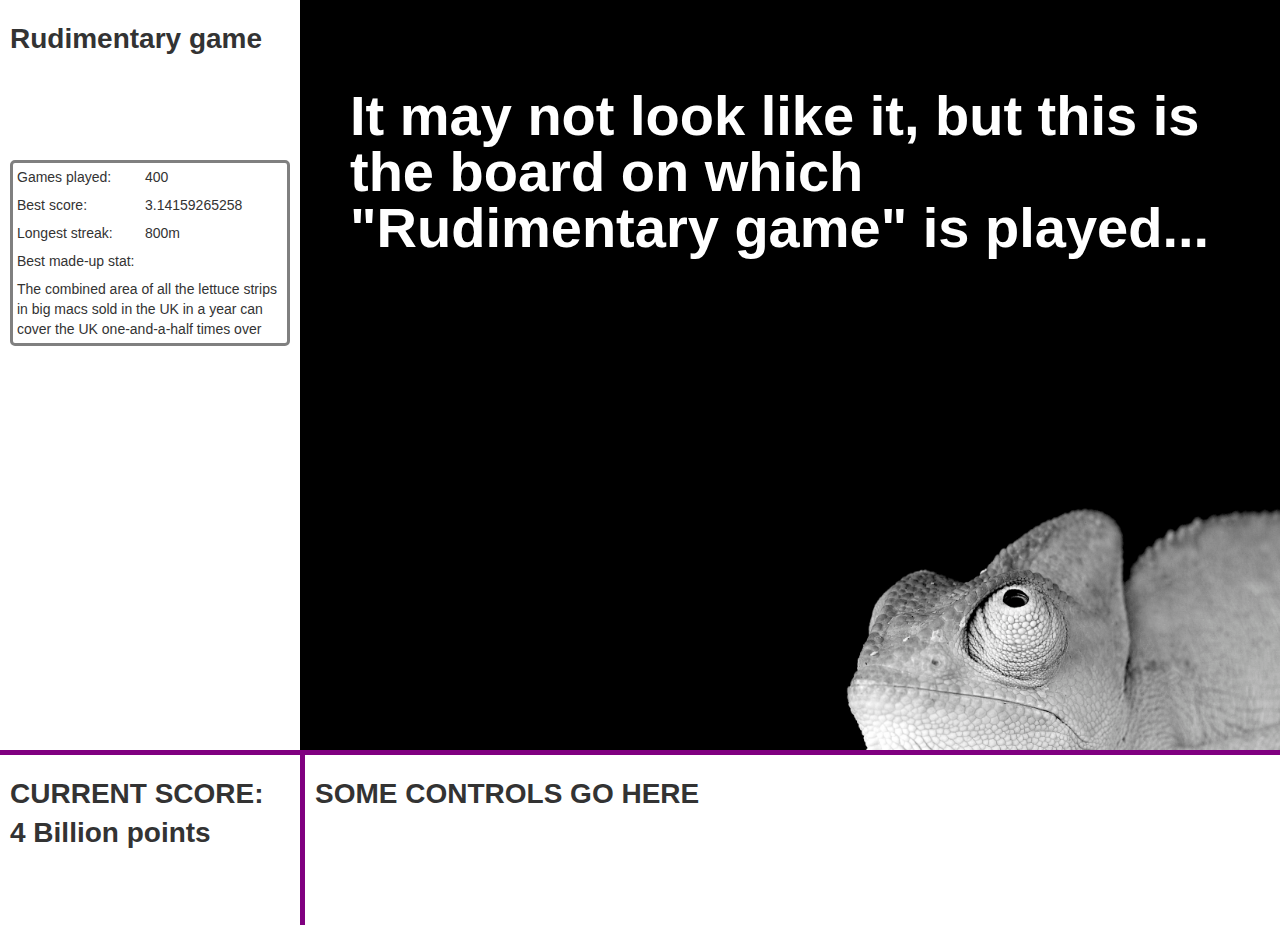
==== w3c.html @ b525eb49 "Demo pages" ====
<!DOCTYPE html>
<html>
    <head>
        <meta charset='utf-8' />
        <title>Mondrian Layout Engine</title>
        <link rel="stylesheet" type="text/css" href="css/application.css" media="screen" />
        <script type="text/javascript" src="script/jquery-1.8.3.js"></script>
        <script type="text/javascript" src="script/cssParser.js"></script>
        <script type="text/javascript" src="script/mondrian-0.0.1.js" data-stylesheet="css/w3c.css"></script>
    </head>
    <body>
        <div id="grid">
            <div id="title">
	            <h1>Rudimentary game</h1>
            </div>
            <div id="score">
            	<h1>CURRENT SCORE:</h1>
	            <h1>4 Billion points</h1>
            </div>
            <div id="stats">
	            <dl>
		            <dt>Games played:</dt><dd>400</dd>
		            <dt>Best score:</dt><dd>3.14159265258</dd>
		            <dt>Longest streak:</dt><dd>800m</dd>
		            <dt>Best made-up stat:</dt><dd>The combined area of all the lettuce strips in big macs sold in the UK in a year can cover the UK one-and-a-half times over</dd>
	            </dl>
            </div>
            <div id="board">
            	<h1>It may not look like it, but this is the board on which "Rudimentary game" is played...</h1>
            </div>
            <div id="controls">
            	<h1>SOME CONTROLS GO HERE</h1>
	            <div id="up"></div>
	            <div id="down"></div>
	            <div id="left"></div>
	            <div id="right"></div>
	            <div id="buttons">
		            <div id="a"></div>
		            <div id="b"></div>		            
	            </div>
            </div>
        </div>
    </body>
</html>
---- css/application.css ----
/*!
 * Bootstrap v2.2.2
 *
 * Copyright 2012 Twitter, Inc
 * Licensed under the Apache License v2.0
 * http://www.apache.org/licenses/LICENSE-2.0
 *
 * Designed and built with all the love in the world @twitter by @mdo and @fat.
 */
html {
  font-size: 100%;
  -webkit-text-size-adjust: 100%;
  -ms-text-size-adjust: 100%;
}
body {
  margin: 0;
  font-family: "Helvetica Neue", Helvetica, Arial, sans-serif;
  font-size: 14px;
  line-height: 20px;
  color: #333333;
  background-color: #ffffff;

}
a {
  color: #0088cc;
  text-decoration: none;
}
a:hover {
  color: #005580;
  text-decoration: underline;
}
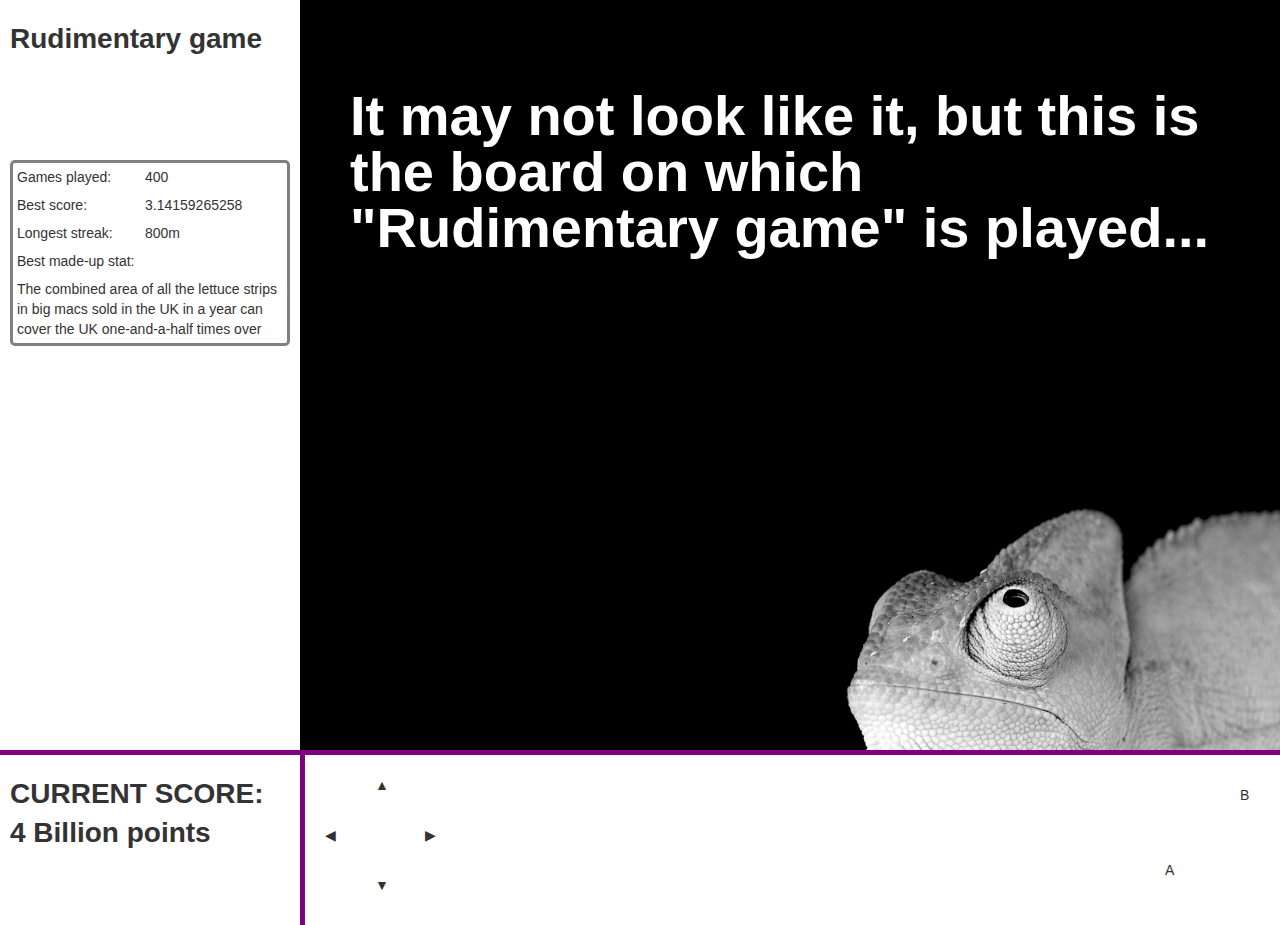
==== commit fd7a1de2: "Support nested grids; Update W3C demo" ====
--- a/w3c.html
+++ b/w3c.html
@@ -29,14 +29,13 @@
             	<h1>It may not look like it, but this is the board on which "Rudimentary game" is played...</h1>
             </div>
             <div id="controls">
-            	<h1>SOME CONTROLS GO HERE</h1>
-	            <div id="up"></div>
-	            <div id="down"></div>
-	            <div id="left"></div>
-	            <div id="right"></div>
+	            <div id="up">&#9650;</div>
+	            <div id="down">&#9660;</div>
+	            <div id="left">&#9664;</div>
+	            <div id="right">&#9654;</div>
 	            <div id="buttons">
-		            <div id="a"></div>
-		            <div id="b"></div>		            
+		            <div id="a">A</div>
+		            <div id="b">B</div>
 	            </div>
             </div>
         </div>
